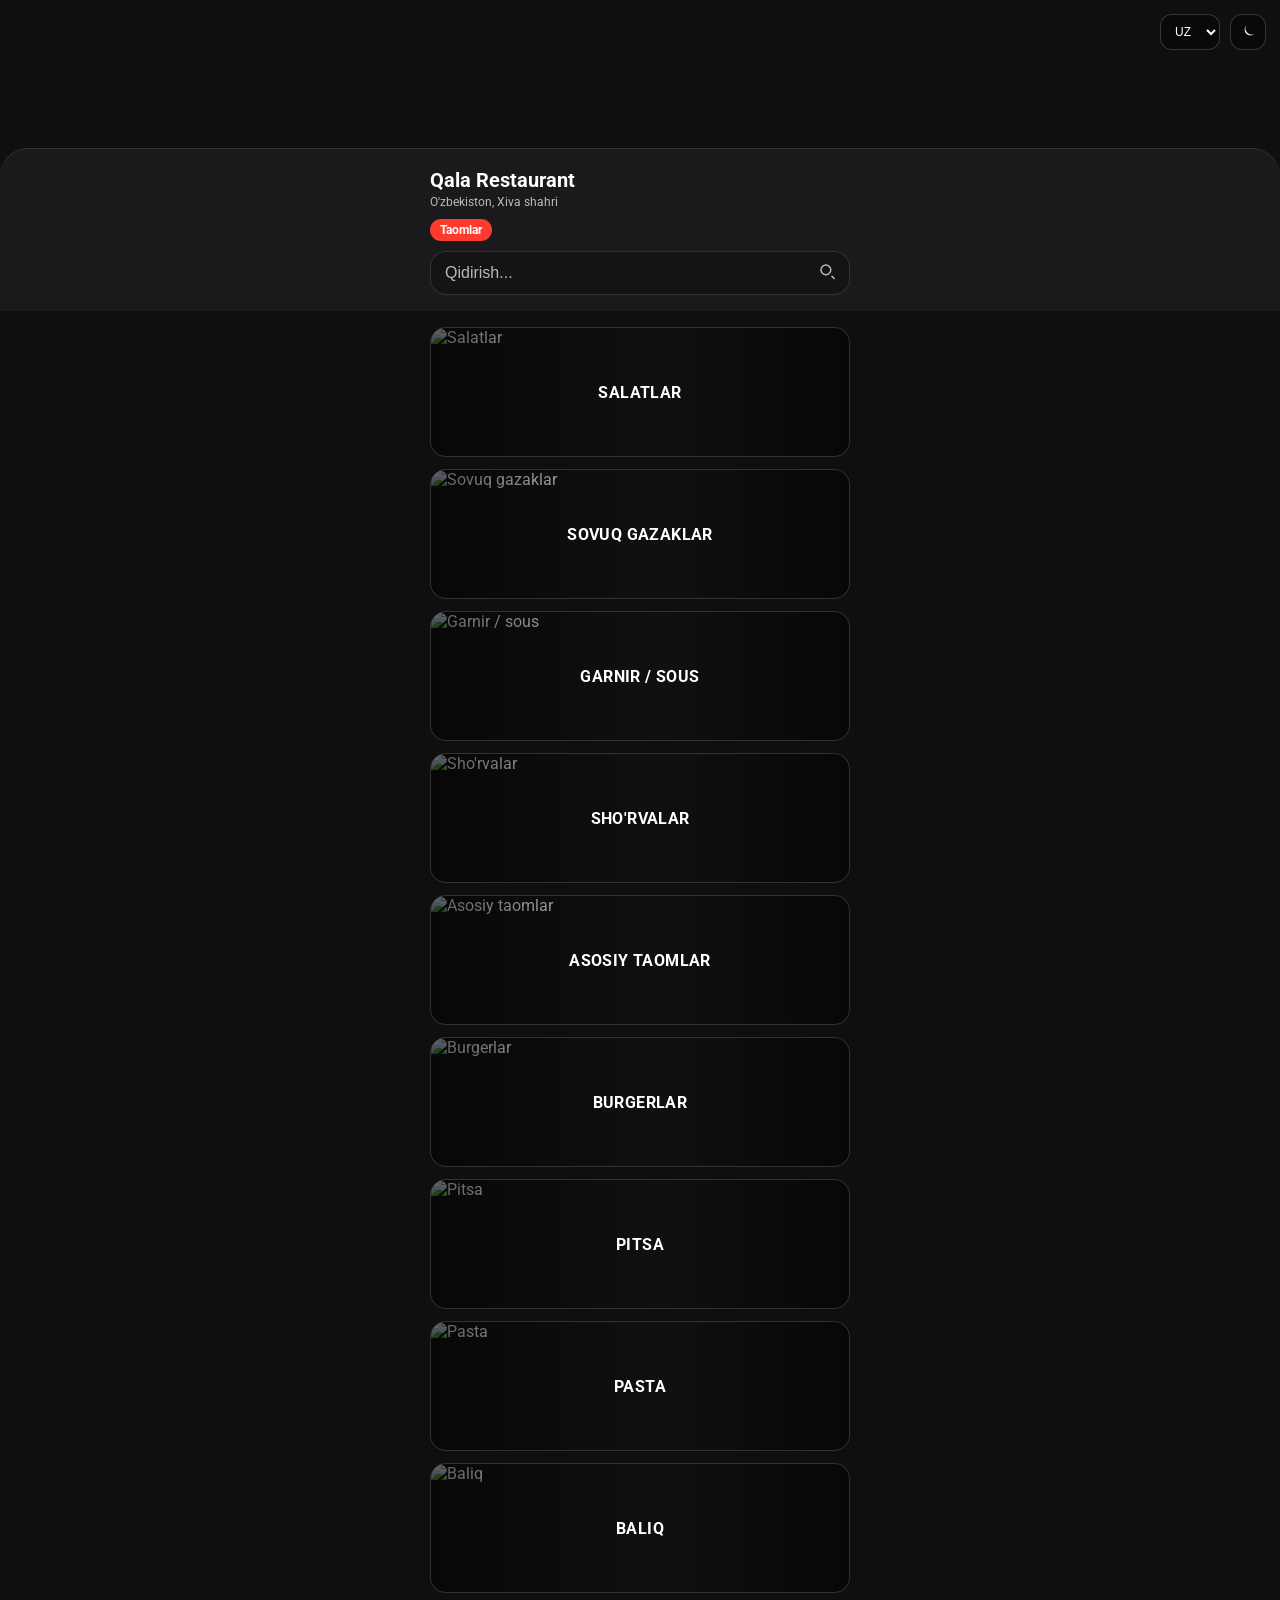
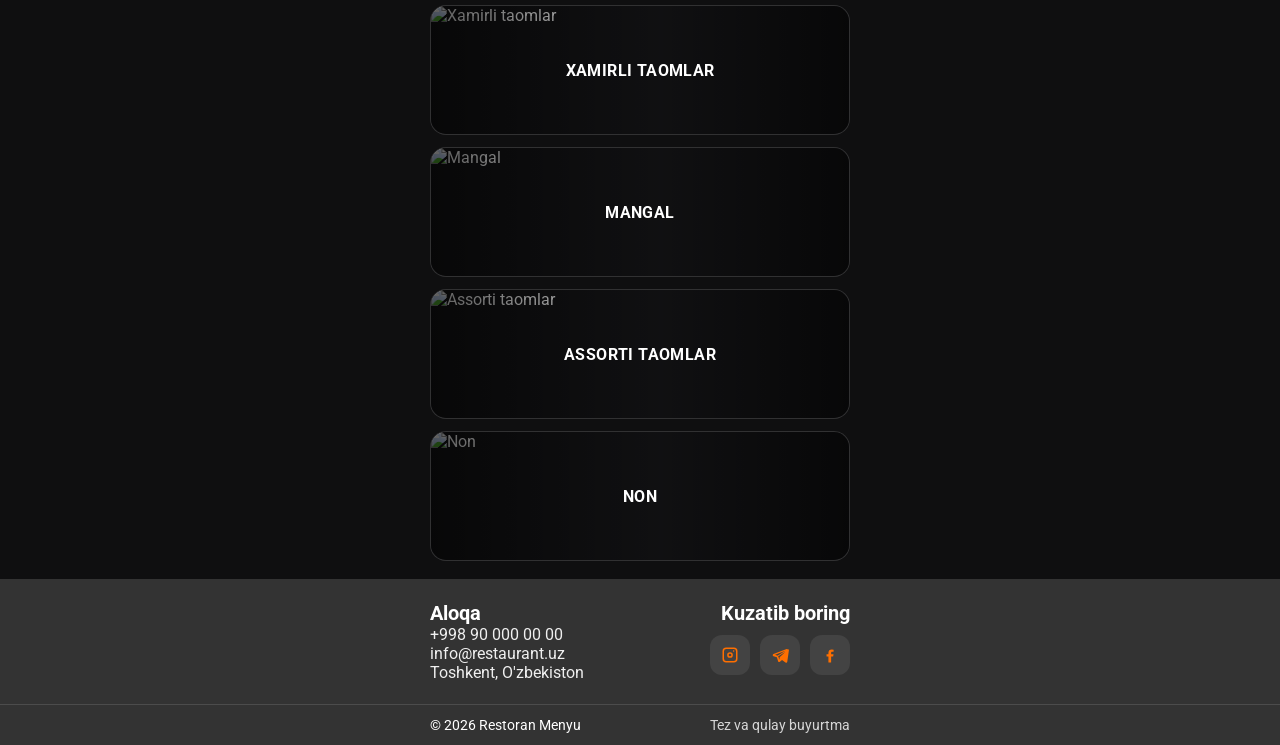
==== index.html @ 51b20dd2 "Bosh sahifa yaratildi" ====
<!doctype html>
<html lang="uz">
  <head>
    <meta charset="UTF-8" />
    <meta name="viewport" content="width=device-width, initial-scale=1.0" />
    <title>Restoran Menyu</title>

    <!-- Font: Roboto (talab bo'yicha) -->
    <link rel="preconnect" href="https://fonts.googleapis.com" />
    <link rel="preconnect" href="https://fonts.gstatic.com" crossorigin />
    <link
      href="https://fonts.googleapis.com/css2?family=Roboto:wght@400;700&display=swap"
      rel="stylesheet"
    />

    <link rel="stylesheet" href="styles.css" />
  </head>
  <body>
    <header class="top">
      <div class="hero" aria-label="Qala Restaurant Banner">
        <div class="hero__controls">
          <label class="field" aria-label="Til tanlash">
            <select id="langSelect" class="field__select field__select--compact field__select--hero">
              <option value="uz">UZ</option>
              <option value="ru">RU</option>
              <option value="en">EN</option>
            </select>
          </label>

          <button id="themeToggle" class="iconBtn iconBtn--hero" type="button" aria-label="Theme toggle">
            <span class="iconBtn__icon" data-theme-icon></span>
          </button>
        </div>
      </div>

      <div class="sheet">
        <div class="container phone">
          <div class="top__bar">
            <div class="top__brand">
              <div class="top__titles">
                <div class="top__name" data-i18n="restaurantName">Qala Restaurant</div>
                <div class="top__meta" data-i18n="restaurantMeta">8 Eruv Qiz, Chilonzor, Tashkent</div>
              </div>
            </div>
          </div>

          <div class="top__statusRow">
            <span class="status" data-i18n="statusOpen">Блюды</span>
          </div>

          <div class="searchPill">
            <input
              id="searchInput"
              class="searchPill__input"
              type="search"
              placeholder="Поиск"
              aria-label="Qidiruv"
            />
            <span class="searchPill__icon" aria-hidden="true">
              <svg viewBox="0 0 24 24" width="18" height="18">
                <path
                  d="M10.5 3a7.5 7.5 0 1 1 0 15A7.5 7.5 0 0 1 10.5 3Zm0 2a5.5 5.5 0 1 0 0 11a5.5 5.5 0 0 0 0-11Zm8.85 13.44l2.86 2.86a1 1 0 1 1-1.42 1.42l-2.86-2.86a1 1 0 0 1 1.42-1.42Z"
                />
              </svg>
            </span>
          </div>
        </div>
      </div>
    </header>

    <main class="main">
      <div class="container phone">
        <section id="menuRoot" class="cats" aria-label="Menyu bo'limlari">
          <!-- JS render qiladi -->
        </section>
      </div>
    </main>

    <!-- Footer: aloqa + ijtimoiy tarmoqlar -->
    <footer class="footer">
      <div class="container phone footer__content">
        <div class="footer__col">
          <div class="footer__title" data-i18n="contact">Aloqa</div>
          <div class="footer__text">+998 90 000 00 00</div>
          <div class="footer__text">info@restaurant.uz</div>
          <div class="footer__text" data-i18n="address">Toshkent, O'zbekiston</div>
        </div>

        <div class="footer__col footer__col--right">
          <div class="footer__title" data-i18n="follow">Kuzatib boring</div>
          <div class="socials" aria-label="Ijtimoiy tarmoqlar">
            <a class="social" href="#" aria-label="Instagram">
              <svg viewBox="0 0 24 24" width="18" height="18">
                <path
                  d="M7 2h10a5 5 0 0 1 5 5v10a5 5 0 0 1-5 5H7a5 5 0 0 1-5-5V7a5 5 0 0 1 5-5Zm10 2H7a3 3 0 0 0-3 3v10a3 3 0 0 0 3 3h10a3 3 0 0 0 3-3V7a3 3 0 0 0-3-3Zm-5 4.2a3.8 3.8 0 1 1 0 7.6a3.8 3.8 0 0 1 0-7.6Zm0 2a1.8 1.8 0 1 0 0 3.6a1.8 1.8 0 0 0 0-3.6ZM17.8 6.6a1 1 0 1 1-2 0a1 1 0 0 1 2 0Z"
                />
              </svg>
            </a>
            <a class="social" href="#" aria-label="Telegram">
              <svg viewBox="0 0 24 24" width="18" height="18">
                <path
                  d="M21.6 4.4a1.5 1.5 0 0 0-1.6-.2L3.2 10.8a1.5 1.5 0 0 0 .2 2.8l4.4 1.4l1.7 5.2a1.5 1.5 0 0 0 2.4.7l2.8-2.3l4.6 3.3a1.5 1.5 0 0 0 2.4-.9l2.1-14.8a1.5 1.5 0 0 0-.7-1.8ZM9.2 14.1l9.8-6.2l-7.5 7.2l-.3 3.3l-1.6-4.9a1 1 0 0 0-.7-.6l-3.4-1.1l13.7-5.5l-10.6 6.7a1 1 0 0 0-.4 1.1Z"
                />
              </svg>
            </a>
            <a class="social" href="#" aria-label="Facebook">
              <svg viewBox="0 0 24 24" width="18" height="18">
                <path
                  d="M13.5 22v-8h2.7l.5-3h-3.2V9.1c0-.9.3-1.5 1.6-1.5h1.7V4.9a23 23 0 0 0-2.6-.1c-2.6 0-4.3 1.6-4.3 4.5V11H7.4v3h2.5v8h3.6Z"
                />
              </svg>
            </a>
          </div>
        </div>
      </div>

      <div class="footer__bottom">
        <div class="container phone footer__bottomInner">
          <span>© <span id="year"></span> <span data-i18n="appName">Restoran Menyu</span></span>
          <span class="footer__muted" data-i18n="made">Tez va qulay buyurtma</span>
        </div>
      </div>
    </footer>

    <script src="app.js"></script>
  </body>
</html>
---- styles.css ----
/* Asosiy ranglar va theme (light/dark) */
:root {
  --bg: #ffffff;
  --text: #000000;
  --primary: #ff6f00;
  --primary2: #ff8f00;
  --card: #ffffff;
  --sheet: #ffffff;
  --muted: rgba(0, 0, 0, 0.6);
  --border: rgba(0, 0, 0, 0.08);
  --shadowHover: 0 18px 45px rgba(224, 224, 224, 0.9);
  --phoneBg: #f7f7f7;
}


[data-theme='dark'] {
  --bg: #0f0f10;
  --text: #ffffff;
  --card: #141416;
  --sheet: #1a1a1c;
  --muted: rgba(255, 255, 255, 0.7);
  --border: rgba(255, 255, 255, 0.12);
  --shadowHover: 0 18px 45px rgba(0, 0, 0, 0.55);
  --phoneBg: #1a1a1c;
}

* {
  box-sizing: border-box;
}

html,
body {
  height: 100%;
}

body {
  margin: 0;
  font-family: 'Roboto', system-ui, -apple-system, Segoe UI, Arial, sans-serif;
  background: var(--bg);
  color: var(--text);
}

.container {
  width: min(1120px, calc(100% - 28px));
  margin: 0 auto;
}

.phone {
  width: min(420px, calc(100% - 28px));
}

/* Header */
.top {
  padding: 0;
  background: var(--bg);
}

.hero {
  height: 190px;
  width: 100%;
  background-image: url('img/top-banner.png');
  background-size: cover;
  background-position: center;
  background-repeat: no-repeat;
  position: relative;
}

.hero::after {
  content: '';
  position: absolute;
  inset: 0;
  background: transparent;
}

.hero__controls {
  position: absolute;
  right: 14px;
  top: 14px;
  display: inline-flex;
  align-items: center;
  gap: 10px;
  z-index: 1;
}

.sheet {
  margin-top: -42px;
  padding: 20px 0 16px;
  border-radius: 28px 28px 0 0;
  background: var(--sheet);
  border-top: 1px solid var(--border);
}

.top__bar {
  display: flex;
  align-items: flex-start;
  justify-content: space-between;
  gap: 12px;
}

.top__brand {
  display: flex;
  gap: 10px;
  align-items: center;
}

.logo {
  width: 40px;
  height: 40px;
  border-radius: 12px;
  display: grid;
  place-items: center;
  font-weight: 700;
  background: linear-gradient(135deg, var(--primary), var(--primary2));
  color: #fff;
}

.top__titles {
  display: flex;
  flex-direction: column;
  gap: 4px;
}

.top__name {
  font-size: 20px;
  font-weight: 700;
  line-height: 1.1;
  color: var(--text);
}

.top__meta {
  font-size: 12px;
  font-weight: 400;
  color: var(--muted);
}

.top__actions {
  display: inline-flex;
  align-items: center;
  gap: 10px;
}

.field__select {
  height: 44px;
  border-radius: 14px;
  border: 1px solid var(--border);
  background: var(--card);
  color: var(--text);
  padding: 0 12px;
  font-size: 14px;
  outline: none;
}

.field__select--compact {
  height: 36px;
  border-radius: 12px;
  padding: 0 10px;
  font-size: 12px;
  background: var(--card);
  color: var(--text);
}

.field__select--hero {
  background: rgba(0, 0, 0, 0.35);
  color: #fff;
  border-color: rgba(255, 255, 255, 0.18);
}

.field__select:focus {
  border-color: color-mix(in srgb, var(--primary) 60%, var(--border));
  box-shadow: 0 0 0 4px color-mix(in srgb, var(--primary) 18%, transparent);
}

.iconBtn {
  height: 36px;
  width: 36px;
  border-radius: 12px;
  border: 1px solid var(--border);
  background: var(--card);
  color: var(--text);
  cursor: pointer;
  display: grid;
  place-items: center;
}

.iconBtn--hero {
  background: rgba(0, 0, 0, 0.35);
  color: #fff;
  border-color: rgba(255, 255, 255, 0.18);
}

.iconBtn__icon {
  width: 18px;
  height: 18px;
  display: inline-flex;
}

.iconBtn__icon svg {
  width: 18px;
  height: 18px;
  fill: currentColor;
}

.top__statusRow {
  margin-top: 10px;
}

.status {
  display: inline-flex;
  align-items: center;
  justify-content: center;
  height: 22px;
  padding: 0 10px;
  border-radius: 999px;
  background: #ff3b30;
  color: #fff;
  font-size: 12px;
  font-weight: 700;
}

.searchPill {
  position: relative;
  margin-top: 10px;
}

.searchPill__input {
  width: 100%;
  height: 44px;
  border-radius: 16px;
  border: 1px solid var(--border);
  background: var(--card);
  color: var(--text);
  padding: 0 44px 0 14px;
  outline: none;
  font-size: 16px;
}

.searchPill__input::placeholder {
  color: var(--muted);
}

.searchPill__input:focus {
  border-color: color-mix(in srgb, var(--primary) 60%, var(--border));
  box-shadow: 0 0 0 4px color-mix(in srgb, var(--primary) 18%, transparent);
}

.searchPill__icon {
  position: absolute;
  right: 14px;
  top: 50%;
  transform: translateY(-50%);
  color: var(--muted);
}

.searchPill__icon svg {
  fill: currentColor;
}

/* Main */
.main {
  padding: 10px 0 18px;
}

.cats {
  display: flex;
  flex-direction: column;
  gap: 12px;
  padding: 6px 0 0;
}

.cat {
  position: relative;
  height: 130px;
  border-radius: 16px;
  overflow: hidden;
  border: 1px solid var(--border);
  background: var(--card);
  cursor: pointer;
  transition: transform 160ms ease, box-shadow 160ms ease, border-color 160ms ease;
}

.cat:hover {
  transform: translateY(-1px);
  box-shadow: var(--shadowHover);
  border-color: color-mix(in srgb, var(--primary) 38%, var(--border));
}

.cat__img {
  width: 100%;
  height: 100%;
  object-fit: cover;
  display: block;
  filter: saturate(1.05) contrast(1.05);
}

.cat__overlay {
  position: absolute;
  inset: 0;
  background: linear-gradient(
    90deg,
    rgba(0, 0, 0, 0.64) 0%,
    rgba(0, 0, 0, 0.2) 55%,
    rgba(0, 0, 0, 0.64) 100%
  );
}

.cat__title {
  position: absolute;
  inset: 0;
  display: grid;
  place-items: center;
  padding: 12px;
  text-align: center;
  color: #fff;
  font-size: 16px;
  font-weight: 700;
  letter-spacing: 0.4px;
  text-transform: uppercase;
}

.empty {
  border: 1px dashed var(--border);
  border-radius: 12px;
  padding: 18px;
  color: var(--muted);
  font-size: 16px;
}

/* Footer */
.footer {
  background: #333333;
  color: #ffffff;
}

.footer__content {
  padding: 22px 0;
  display: grid;
  grid-template-columns: 1fr 1fr;
  gap: 18px;
}

.footer__col--right {
  display: flex;
  flex-direction: column;
  align-items: flex-end;
  gap: 10px;
}

.footer__title {
  font-weight: 700;
  font-size: 20px;
}

.footer__text {
  font-size: 16px;
  opacity: 0.92;
}

.socials {
  display: inline-flex;
  gap: 10px;
}

.social {
  width: 40px;
  height: 40px;
  border-radius: 12px;
  display: grid;
  place-items: center;
  background: rgba(255, 255, 255, 0.08);
  color: #ff6f00;
  text-decoration: none;
  transition: transform 160ms ease, background 160ms ease;
}

.social:hover {
  transform: translateY(-1px);
  background: rgba(255, 255, 255, 0.14);
}

.social svg {
  fill: currentColor;
}

.footer__bottom {
  border-top: 1px solid rgba(255, 255, 255, 0.12);
}

.footer__bottomInner {
  padding: 12px 0;
  display: flex;
  align-items: center;
  justify-content: space-between;
  gap: 12px;
  font-size: 14px;
}

.footer__muted {
  opacity: 0.8;
}

@media (max-width: 720px) {
  .footer__content {
    grid-template-columns: 1fr;
  }

  .footer__col--right {
    align-items: flex-start;
  }
}
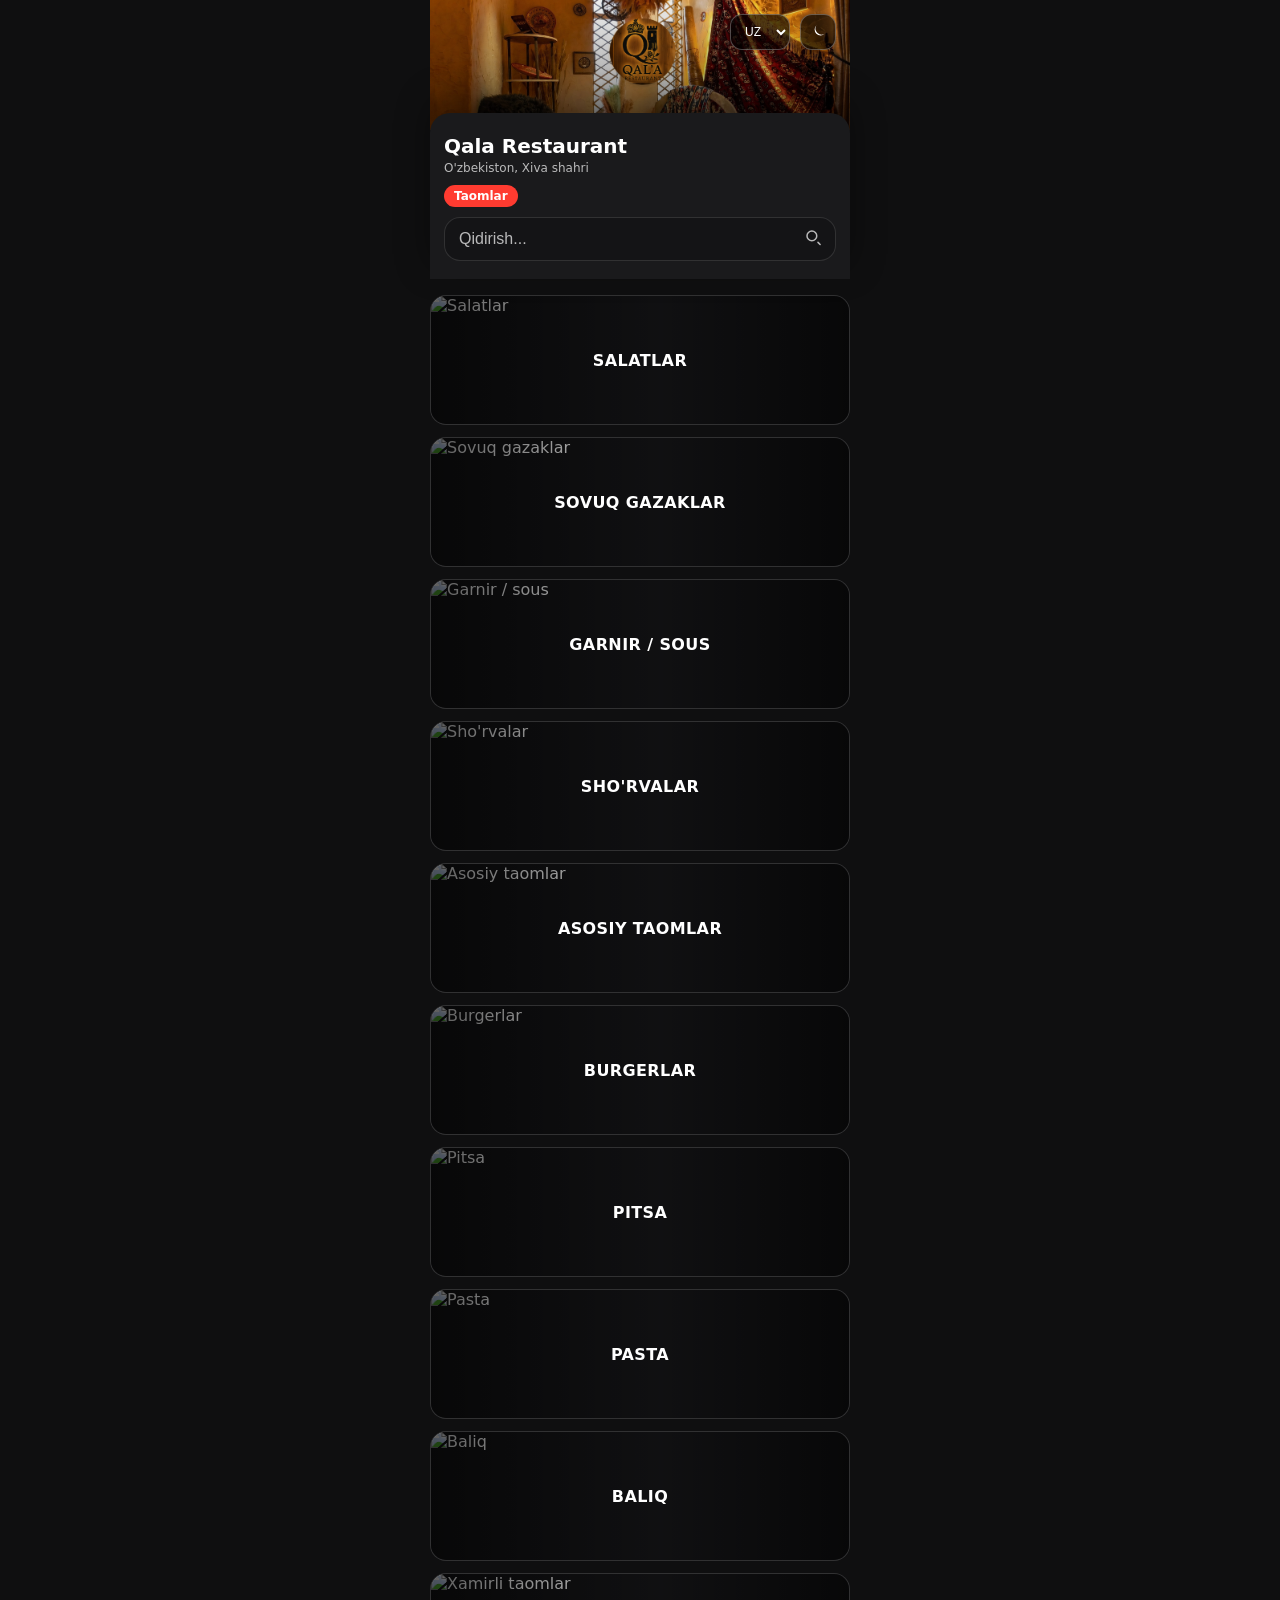
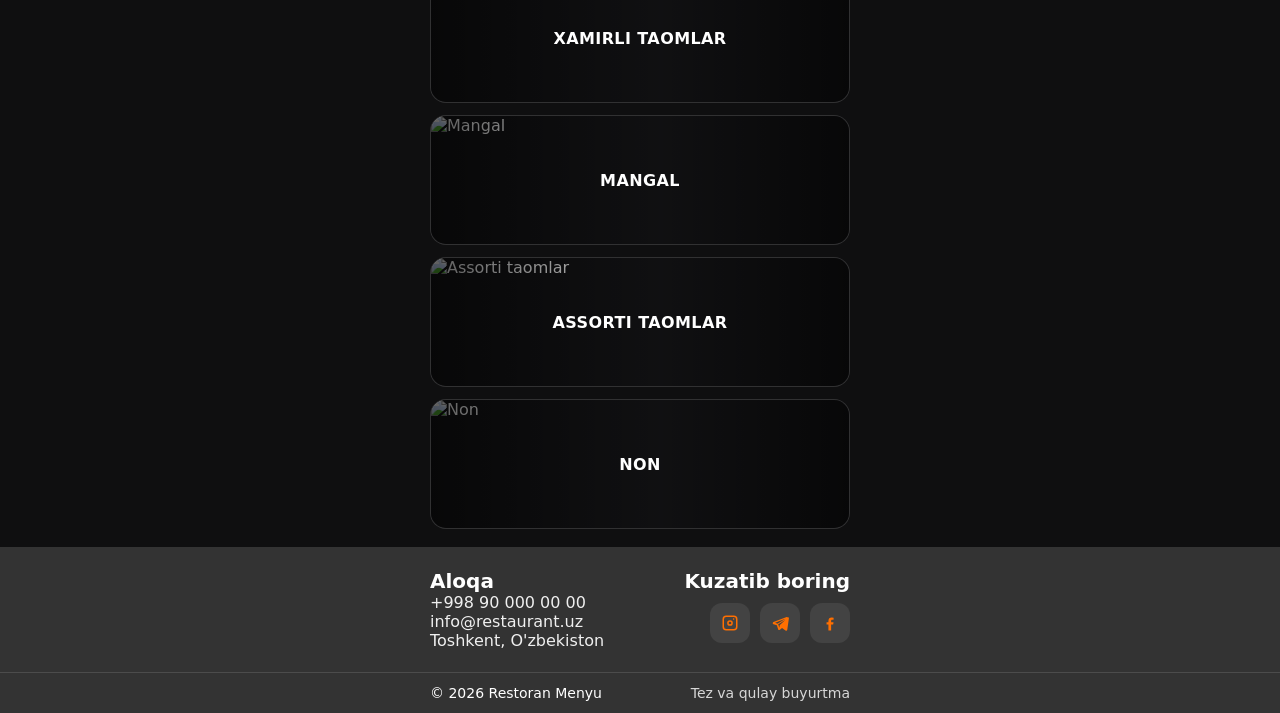
==== commit 2d102340: "Salatlar sahifasi qo'shildi" ====
--- a/index.html
+++ b/index.html
@@ -1,5 +1,5 @@
 <!doctype html>
-<html lang="uz">
+<html lang="uz" data-theme="dark">
   <head>
     <meta charset="UTF-8" />
     <meta name="viewport" content="width=device-width, initial-scale=1.0" />
@@ -8,11 +8,7 @@
     <!-- Font: Roboto (talab bo'yicha) -->
     <link rel="preconnect" href="https://fonts.googleapis.com" />
     <link rel="preconnect" href="https://fonts.gstatic.com" crossorigin />
-    <link
-      href="https://fonts.googleapis.com/css2?family=Roboto:wght@400;700&display=swap"
-      rel="stylesheet"
-    />
-
+    <div class="header"></div>
     <link rel="stylesheet" href="styles.css" />
   </head>
   <body>
@@ -39,7 +35,7 @@
             <div class="top__brand">
               <div class="top__titles">
                 <div class="top__name" data-i18n="restaurantName">Qala Restaurant</div>
-                <div class="top__meta" data-i18n="restaurantMeta">8 Eruv Qiz, Chilonzor, Tashkent</div>
+                <div class="top__meta" data-i18n="restaurantMeta">O'zbekiston, Xiva shahar</div>
               </div>
             </div>
           </div>
--- a/styles.css
+++ b/styles.css
@@ -11,8 +11,7 @@
   --shadowHover: 0 18px 45px rgba(224, 224, 224, 0.9);
   --phoneBg: #f7f7f7;
 }
-
-
+ 
 [data-theme='dark'] {
   --bg: #0f0f10;
   --text: #ffffff;
@@ -56,20 +55,26 @@
 }
 
 .hero {
-  height: 190px;
   width: 100%;
-  background-image: url('img/top-banner.png');
+  max-width: 420px;
+  margin: 0 auto;
+  height: 130px;
+  background-image: url("img/ChatGPT Image Apr 21, 2026, 02_36_31 PM.png");
   background-size: cover;
   background-position: center;
   background-repeat: no-repeat;
   position: relative;
+  z-index: 1;
+  margin-bottom: 35px;
 }
 
 .hero::after {
   content: '';
   position: absolute;
   inset: 0;
-  background: transparent;
+  background: linear-gradient(180deg, rgba(0, 0, 0, 0.05) 0%, rgba(0, 0, 0, 0.45) 100%);
+  z-index: 0;
+  pointer-events: none;
 }
 
 .hero__controls {
@@ -83,11 +88,15 @@
 }
 
 .sheet {
-  margin-top: -42px;
-  padding: 20px 0 16px;
-  border-radius: 28px 28px 0 0;
+  max-width: 420px;
+  margin: -52px auto 0;
+  padding: 22px 0 18px;
+  border-radius: 34px 34px 0 0;
   background: var(--sheet);
-  border-top: 1px solid var(--border);
+  box-shadow: 0 -14px 34px rgba(0, 0, 0, 0.38);
+  border-radius: 20px 20px 0 0;
+  position: relative;
+  z-index: 1;
 }
 
 .top__bar {
@@ -160,9 +169,9 @@
 }
 
 .field__select--hero {
-  background: rgba(0, 0, 0, 0.35);
+  background: rgba(0, 0, 0, 0.62);
   color: #fff;
-  border-color: rgba(255, 255, 255, 0.18);
+  border-color: rgba(255, 255, 255, 0.28);
 }
 
 .field__select:focus {
@@ -183,9 +192,9 @@
 }
 
 .iconBtn--hero {
-  background: rgba(0, 0, 0, 0.35);
+  background: rgba(0, 0, 0, 0.62);
   color: #fff;
-  border-color: rgba(255, 255, 255, 0.18);
+  border-color: rgba(255, 255, 255, 0.28);
 }
 
 .iconBtn__icon {
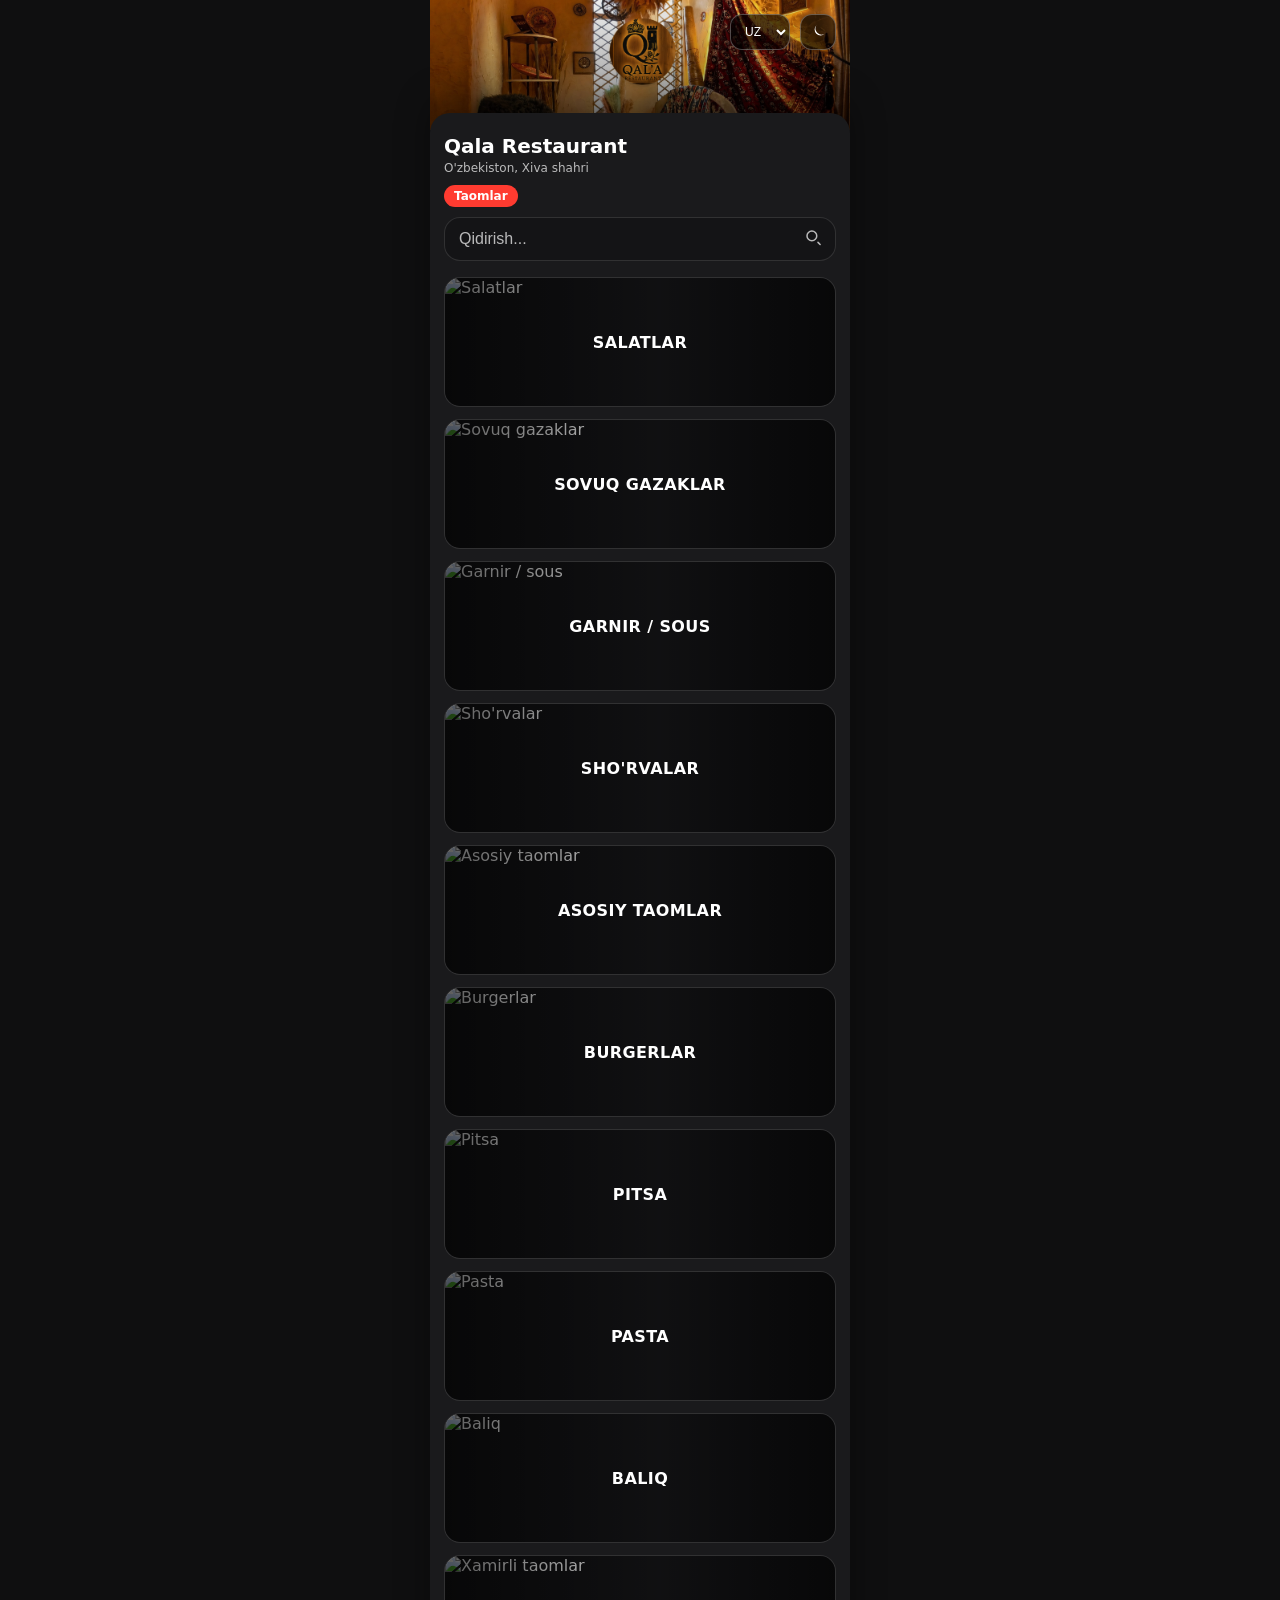
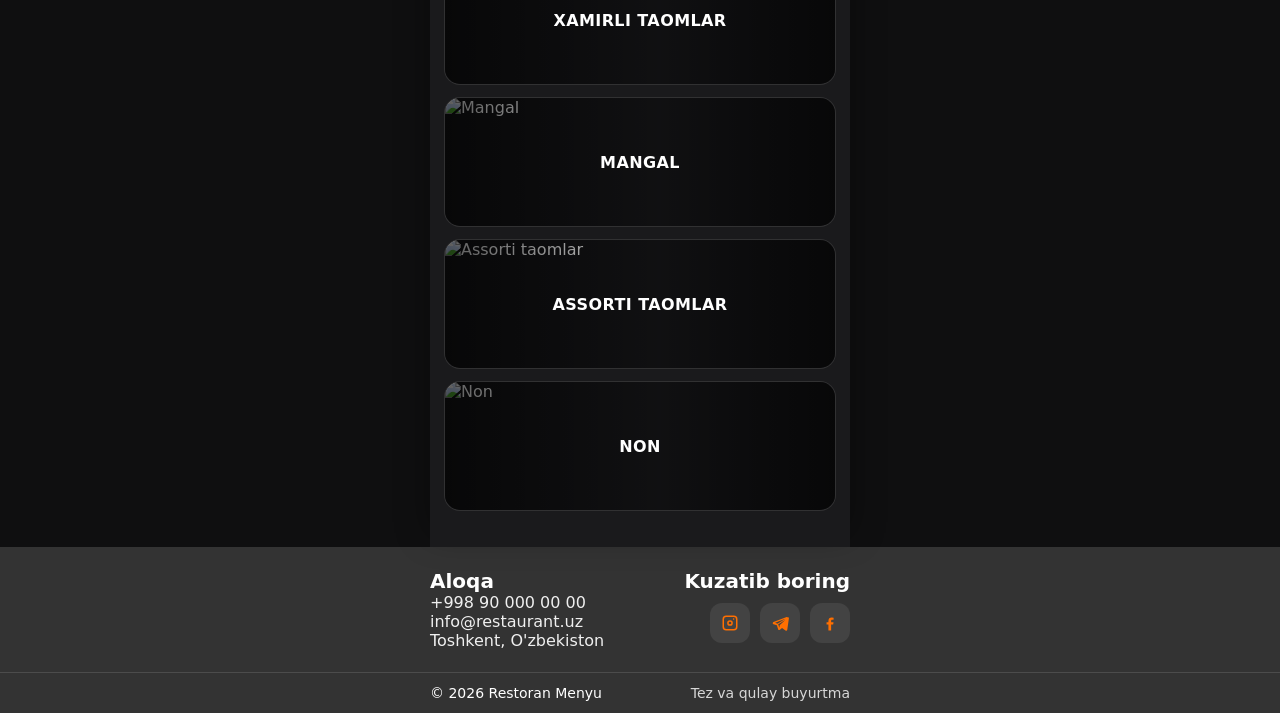
==== commit 6672fa52: "Bo'limlar va sahifalar qo'shildi" ====
--- a/index.html
+++ b/index.html
@@ -3,7 +3,7 @@
   <head>
     <meta charset="UTF-8" />
     <meta name="viewport" content="width=device-width, initial-scale=1.0" />
-    <title>Restoran Menyu</title>
+    <title data-i18n="title_sayt">Qala restoran Menyu</title>
 
     <!-- Font: Roboto (talab bo'yicha) -->
     <link rel="preconnect" href="https://fonts.googleapis.com" />
@@ -61,16 +61,19 @@
             </span>
           </div>
         </div>
-      </div>
-    </header>
 
-    <main class="main">
+            <main class="main">
       <div class="container phone">
         <section id="menuRoot" class="cats" aria-label="Menyu bo'limlari">
           <!-- JS render qiladi -->
         </section>
       </div>
     </main>
+
+      </div>
+    </header>
+
+
 
     <!-- Footer: aloqa + ijtimoiy tarmoqlar -->
     <footer class="footer">
